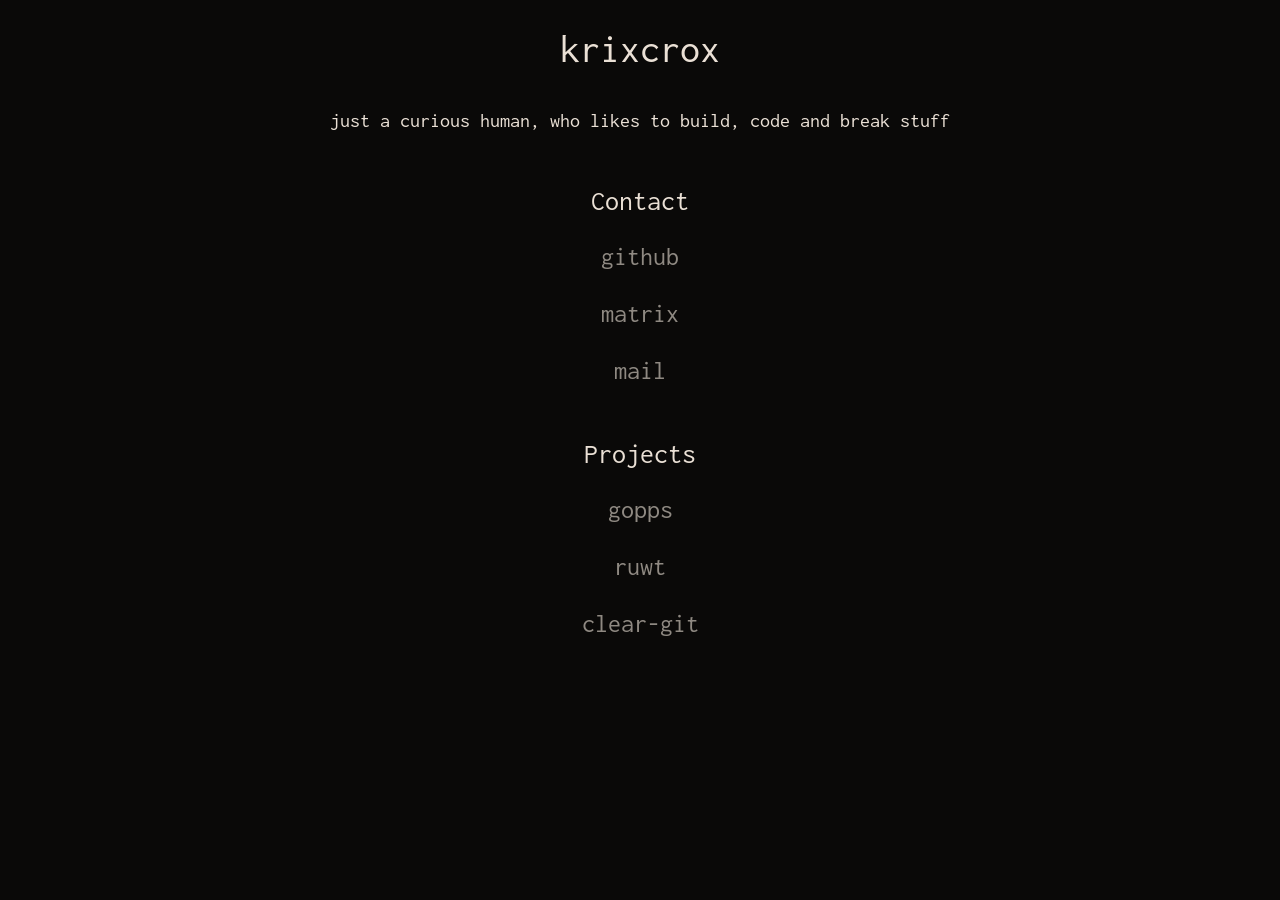
==== index.html @ ac59c96f "update description" ====
<DOCTYPE html>
<html lang="en">
    <head>
        <meta charset="utf-8">
        <title>krixcrox</title>
        <link rel="preconnect" href="https://fonts.googleapis.com">
        <link rel="preconnect" href="https://fonts.gstatic.com" crossorigin>
        <link href="https://fonts.googleapis.com/css2?family=Inconsolata&display=swap" rel="stylesheet">
        <script type='text/javascript' src='index.js'></script>
        <style>
            html{
                background-color:#0a0908;
                font-size:20px;
                color:#EAE0D5;
                text-align: center;
                margin-top: 1rem;
                font-family: 'Inconsolata', monospace;
            }

            header>p::selection, a::selection, p::selection{
                background-color: #22333b;
            }

            .name{
                font-size: 2rem;
            }

            .contact, .projects{
                font-size: 1.4rem;
                margin-top:55px;
            }

            ul{
                margin-top: 20px;
                list-style:none;
                padding-left:0;
            }

            li{
                margin-bottom: 30px;
            }

            a {
                color:#eae0d598;
                text-decoration: none;
                font-size: 1.3rem;
                padding: 0.8rem;
            }

            a:hover{
                color:#5e548e;
            }

            @media screen and (max-width: 1000px) {
                html{
                    font-size:3rem;
                }
                
                .contact{
                    margin-top: 80px;
                }
                li{
                    margin-bottom: 
                    100px;
                }
            }
        </style>
    </head>
    <body>
        <header>
            <p class="name">krixcrox</p>
            <p>just a curious human, who likes to build, code and break stuff</p>
        </header>
        <p class="contact">Contact</p>
        <ul>
            <li>
                <a href="https://github.com/falkwitte">github</a>
            </li>
            <li>
                <a href="https://matrix.to/#/@krixcrox:matrix.hopfenspace.org">matrix</a>
            </li>
            <li>
                <a href="mailto:krixcrox@duck.com">mail</a>
            </li>
        </ul>
        <p class="projects">Projects</p>
        <ul>
            <li>
                <a href="https://github.com/falkwitte/gopps">gopps</a>
            </li>
            <li>
                <a href="https://falkwitte.github.io/ruwt">ruwt</a>
            </li>
            <li>
                <a href="https://github.com/falkwitte/clear-git">clear-git</a>
            </li>
        </ul>
    </body>
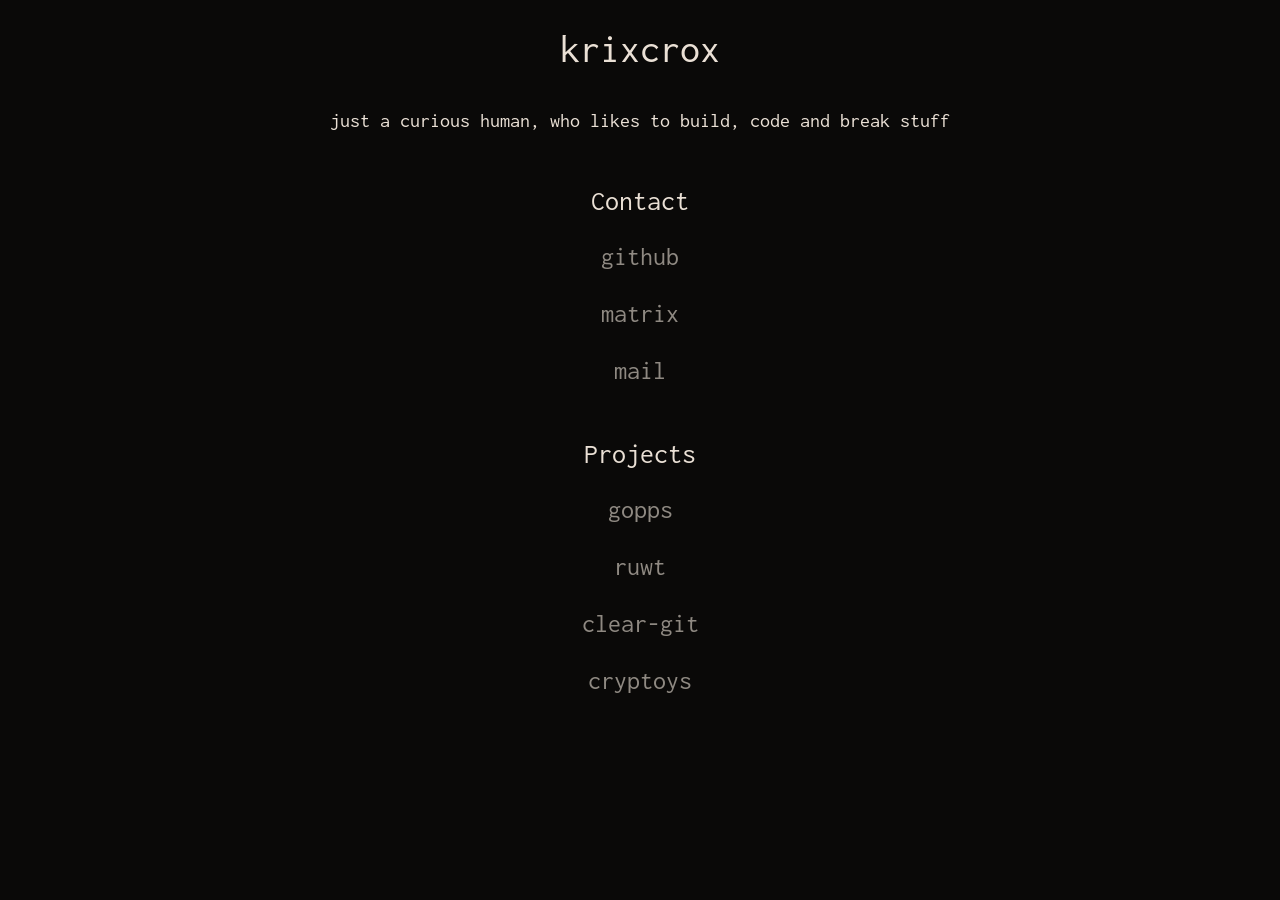
==== commit 9e519d62: "fix wrong link, add project" ====
--- a/index.html
+++ b/index.html
@@ -89,10 +89,13 @@
                 <a href="https://github.com/falkwitte/gopps">gopps</a>
             </li>
             <li>
-                <a href="https://falkwitte.github.io/ruwt">ruwt</a>
+                <a href="https://github.com/falkwitte/ruwt">ruwt</a>
             </li>
             <li>
                 <a href="https://github.com/falkwitte/clear-git">clear-git</a>
             </li>
+            <li>
+                <a href="https://github.com/falkwitte/cryptoys">cryptoys</a>
+            </li>
         </ul>
     </body>
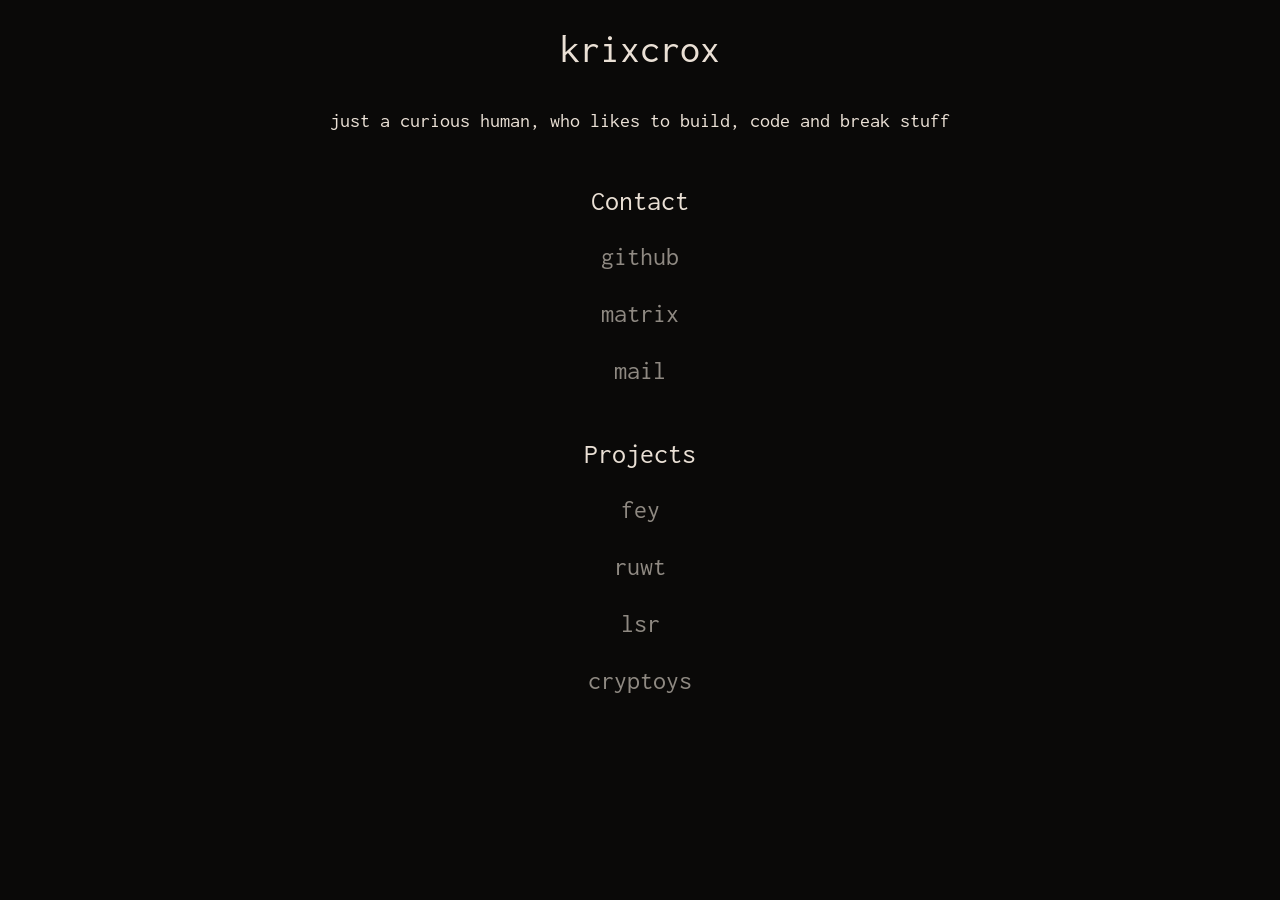
==== commit 5a3006c5: "update links" ====
--- a/index.html
+++ b/index.html
@@ -1,5 +1,6 @@
 <DOCTYPE html>
 <html lang="en">
+<!-- Greetings fellow Hacker -->
     <head>
         <meta charset="utf-8">
         <title>krixcrox</title>
@@ -74,7 +75,7 @@
         <p class="contact">Contact</p>
         <ul>
             <li>
-                <a href="https://github.com/falkwitte">github</a>
+                <a href="https://github.com/ukrixcrox">github</a>
             </li>
             <li>
                 <a href="https://matrix.to/#/@krixcrox:matrix.hopfenspace.org">matrix</a>
@@ -86,16 +87,16 @@
         <p class="projects">Projects</p>
         <ul>
             <li>
-                <a href="https://github.com/falkwitte/gopps">gopps</a>
+                <a href="https://github.com/fey-project/fey">fey</a>
             </li>
             <li>
-                <a href="https://github.com/falkwitte/ruwt">ruwt</a>
+                <a href="https://github.com/ukrixcrox/ruwt">ruwt</a>
             </li>
             <li>
-                <a href="https://github.com/falkwitte/clear-git">clear-git</a>
+                <a href="https://github.com/ukrixcrox/lsr">lsr</a>
             </li>
             <li>
-                <a href="https://github.com/falkwitte/cryptoys">cryptoys</a>
+                <a href="https://github.com/ukrixcrox/cryptoys">cryptoys</a>
             </li>
         </ul>
     </body>
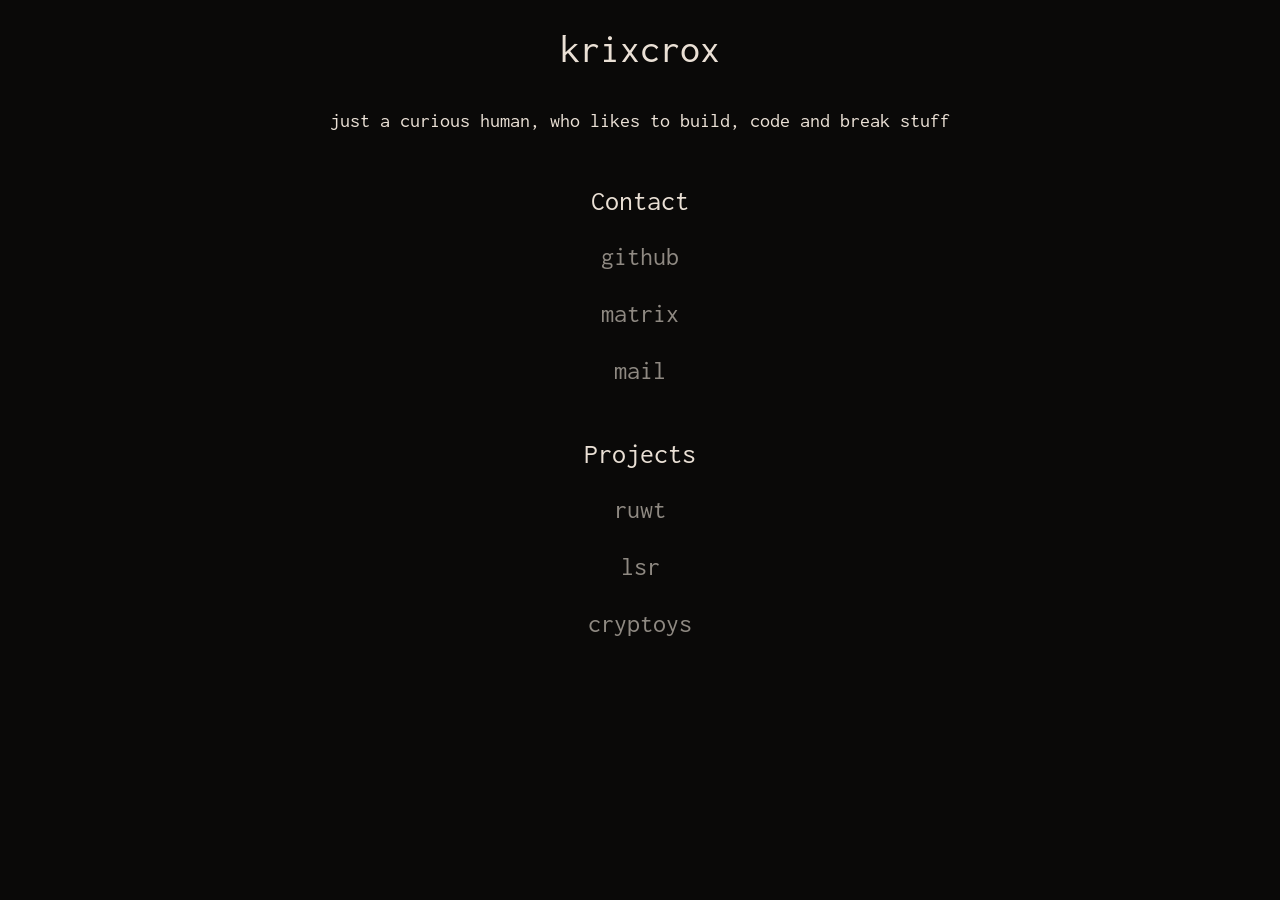
==== commit 4d1db054: "change links" ====
--- a/index.html
+++ b/index.html
@@ -87,9 +87,6 @@
         <p class="projects">Projects</p>
         <ul>
             <li>
-                <a href="https://github.com/fey-project/fey">fey</a>
-            </li>
-            <li>
                 <a href="https://github.com/ukrixcrox/ruwt">ruwt</a>
             </li>
             <li>
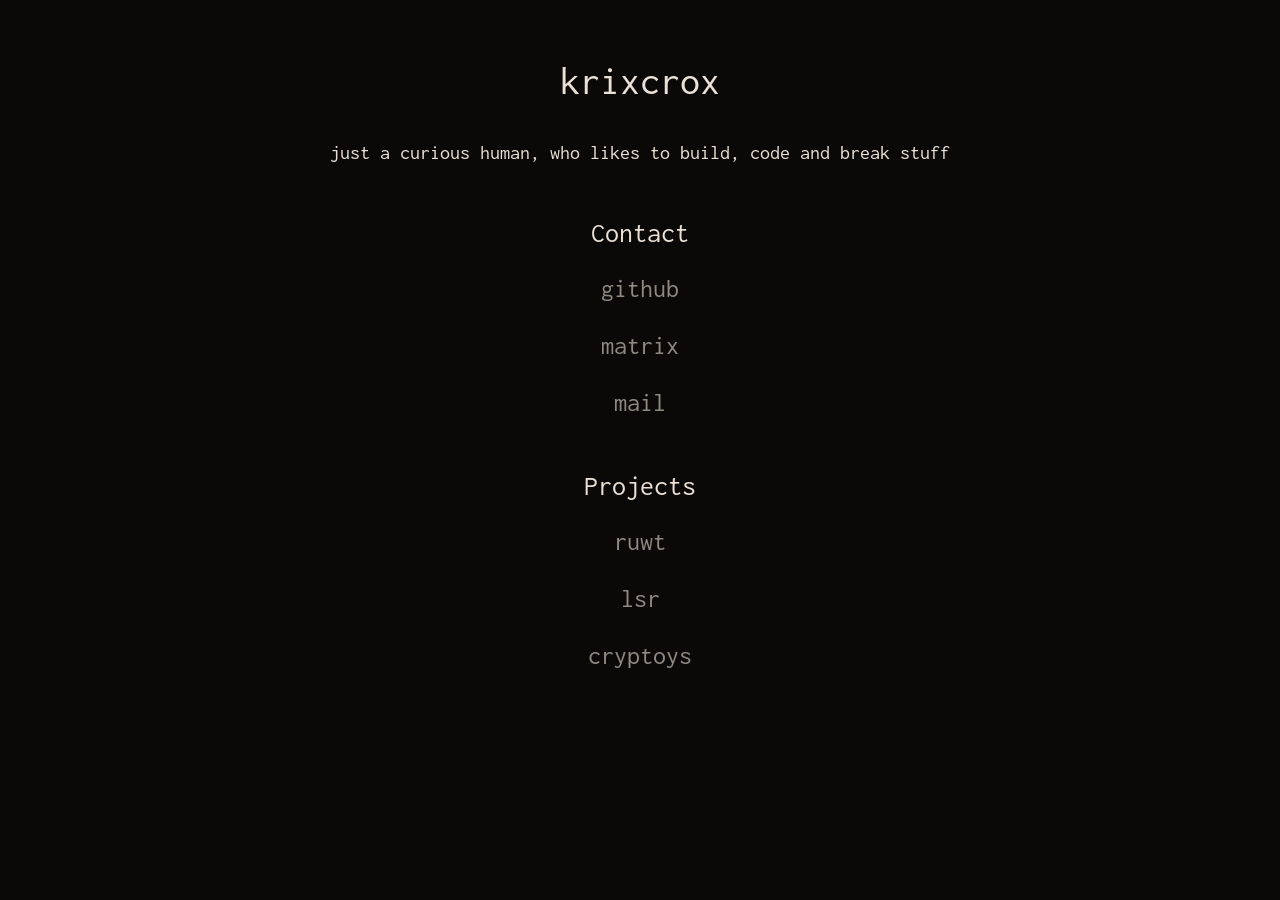
==== commit 258a35f1: "add supersecretpage" ====
--- a/index.html
+++ b/index.html
@@ -1,4 +1,4 @@
-<DOCTYPE html>
+<!DOCTYPE html>
 <html lang="en">
 <!-- Greetings fellow Hacker -->
     <head>
@@ -7,7 +7,7 @@
         <link rel="preconnect" href="https://fonts.googleapis.com">
         <link rel="preconnect" href="https://fonts.gstatic.com" crossorigin>
         <link href="https://fonts.googleapis.com/css2?family=Inconsolata&display=swap" rel="stylesheet">
-        <script type='text/javascript' src='index.js'></script>
+        <script type='text/javascript'>console.log("Hi, wanna hire me, or just looking around?")</script>
         <style>
             html{
                 background-color:#0a0908;
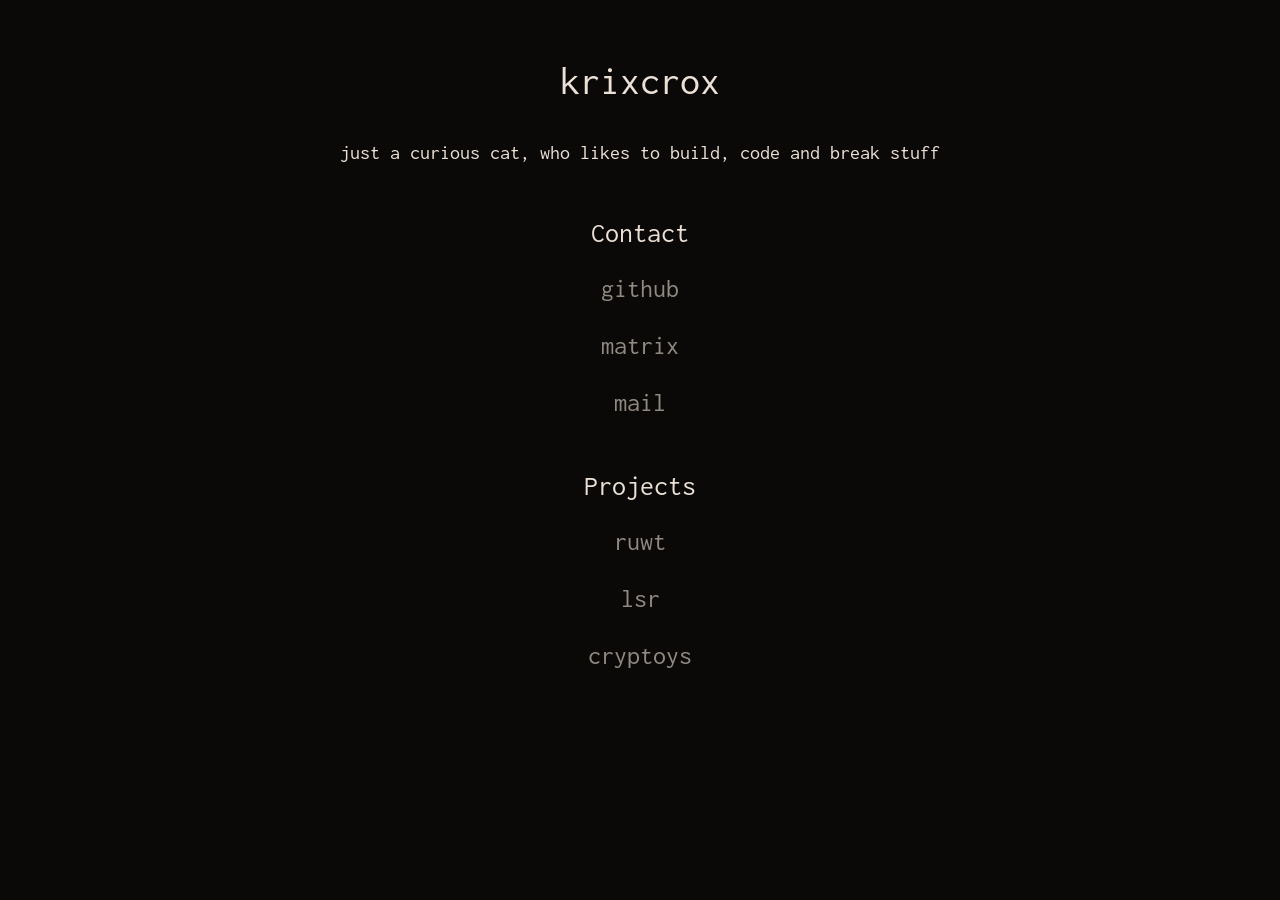
==== commit 699f56bf: "i am a cat" ====
--- a/index.html
+++ b/index.html
@@ -1,6 +1,6 @@
 <!DOCTYPE html>
 <html lang="en">
-<!-- Greetings fellow Hacker -->
+<!-- Greetings fellow cat -->
     <head>
         <meta charset="utf-8">
         <title>krixcrox</title>
@@ -70,7 +70,7 @@
     <body>
         <header>
             <p class="name">krixcrox</p>
-            <p>just a curious human, who likes to build, code and break stuff</p>
+            <p>just a curious cat, who likes to build, code and break stuff</p>
         </header>
         <p class="contact">Contact</p>
         <ul>
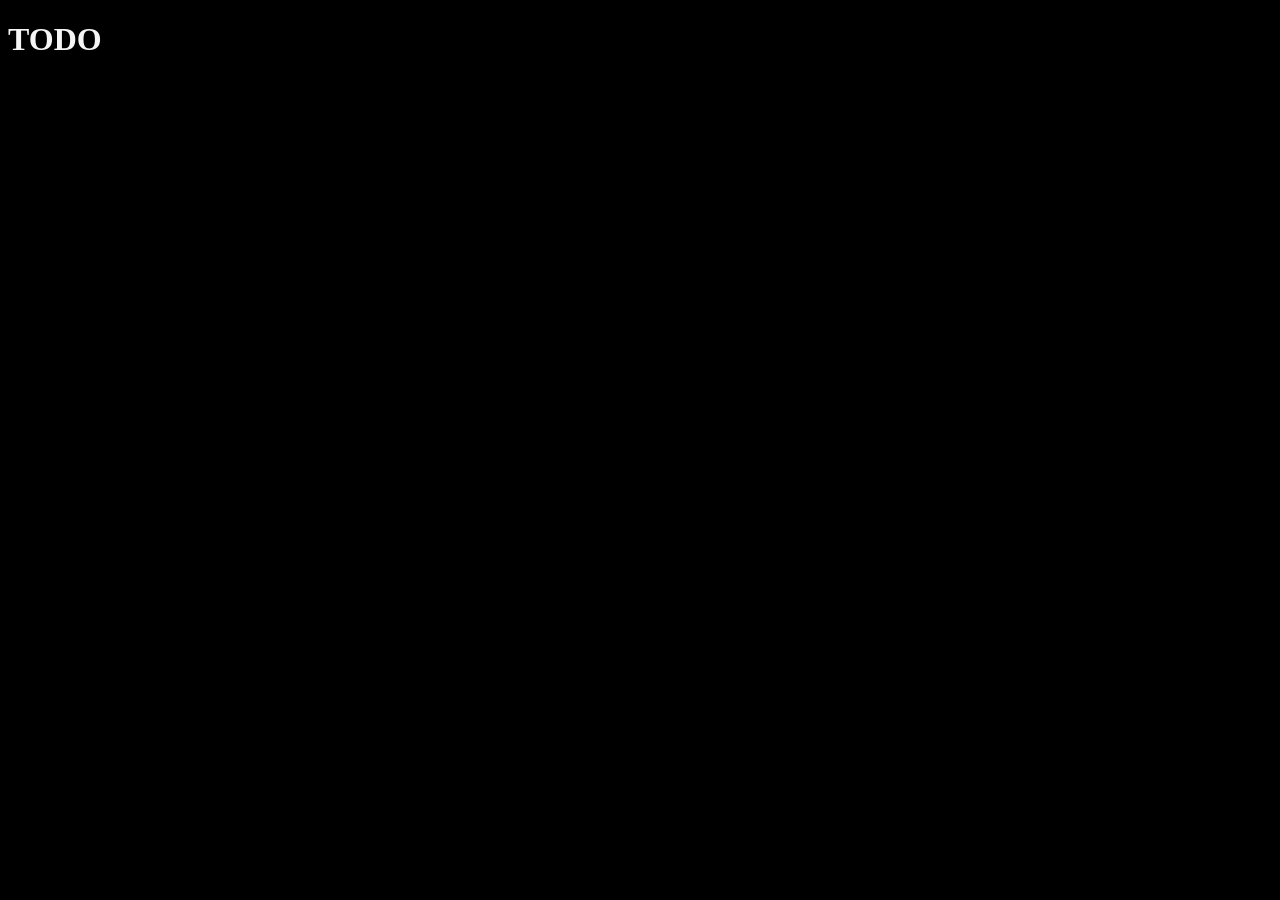
==== commit 10f7ecea: "new page still being build" ====
--- a/index.html
+++ b/index.html
@@ -1,99 +1,17 @@
 <!DOCTYPE html>
+<!-- hi -->
 <html lang="en">
-<!-- Greetings fellow cat -->
     <head>
         <meta charset="utf-8">
-        <title>krixcrox</title>
-        <link rel="preconnect" href="https://fonts.googleapis.com">
-        <link rel="preconnect" href="https://fonts.gstatic.com" crossorigin>
-        <link href="https://fonts.googleapis.com/css2?family=Inconsolata&display=swap" rel="stylesheet">
-        <script type='text/javascript'>console.log("Hi, wanna hire me, or just looking around?")</script>
+        <title>TODO...</title>
         <style>
             html{
-                background-color:#0a0908;
-                font-size:20px;
-                color:#EAE0D5;
-                text-align: center;
-                margin-top: 1rem;
-                font-family: 'Inconsolata', monospace;
-            }
-
-            header>p::selection, a::selection, p::selection{
-                background-color: #22333b;
-            }
-
-            .name{
-                font-size: 2rem;
-            }
-
-            .contact, .projects{
-                font-size: 1.4rem;
-                margin-top:55px;
-            }
-
-            ul{
-                margin-top: 20px;
-                list-style:none;
-                padding-left:0;
-            }
-
-            li{
-                margin-bottom: 30px;
-            }
-
-            a {
-                color:#eae0d598;
-                text-decoration: none;
-                font-size: 1.3rem;
-                padding: 0.8rem;
-            }
-
-            a:hover{
-                color:#5e548e;
-            }
-
-            @media screen and (max-width: 1000px) {
-                html{
-                    font-size:3rem;
-                }
-                
-                .contact{
-                    margin-top: 80px;
-                }
-                li{
-                    margin-bottom: 
-                    100px;
-                }
+                background-color:black;
+                color:whitesmoke;
             }
         </style>
     </head>
     <body>
-        <header>
-            <p class="name">krixcrox</p>
-            <p>just a curious cat, who likes to build, code and break stuff</p>
-        </header>
-        <p class="contact">Contact</p>
-        <ul>
-            <li>
-                <a href="https://github.com/ukrixcrox">github</a>
-            </li>
-            <li>
-                <a href="https://matrix.to/#/@krixcrox:matrix.hopfenspace.org">matrix</a>
-            </li>
-            <li>
-                <a href="mailto:krixcrox@duck.com">mail</a>
-            </li>
-        </ul>
-        <p class="projects">Projects</p>
-        <ul>
-            <li>
-                <a href="https://github.com/ukrixcrox/ruwt">ruwt</a>
-            </li>
-            <li>
-                <a href="https://github.com/ukrixcrox/lsr">lsr</a>
-            </li>
-            <li>
-                <a href="https://github.com/ukrixcrox/cryptoys">cryptoys</a>
-            </li>
-        </ul>
+        <h1>TODO</h1>
     </body>
+</html>
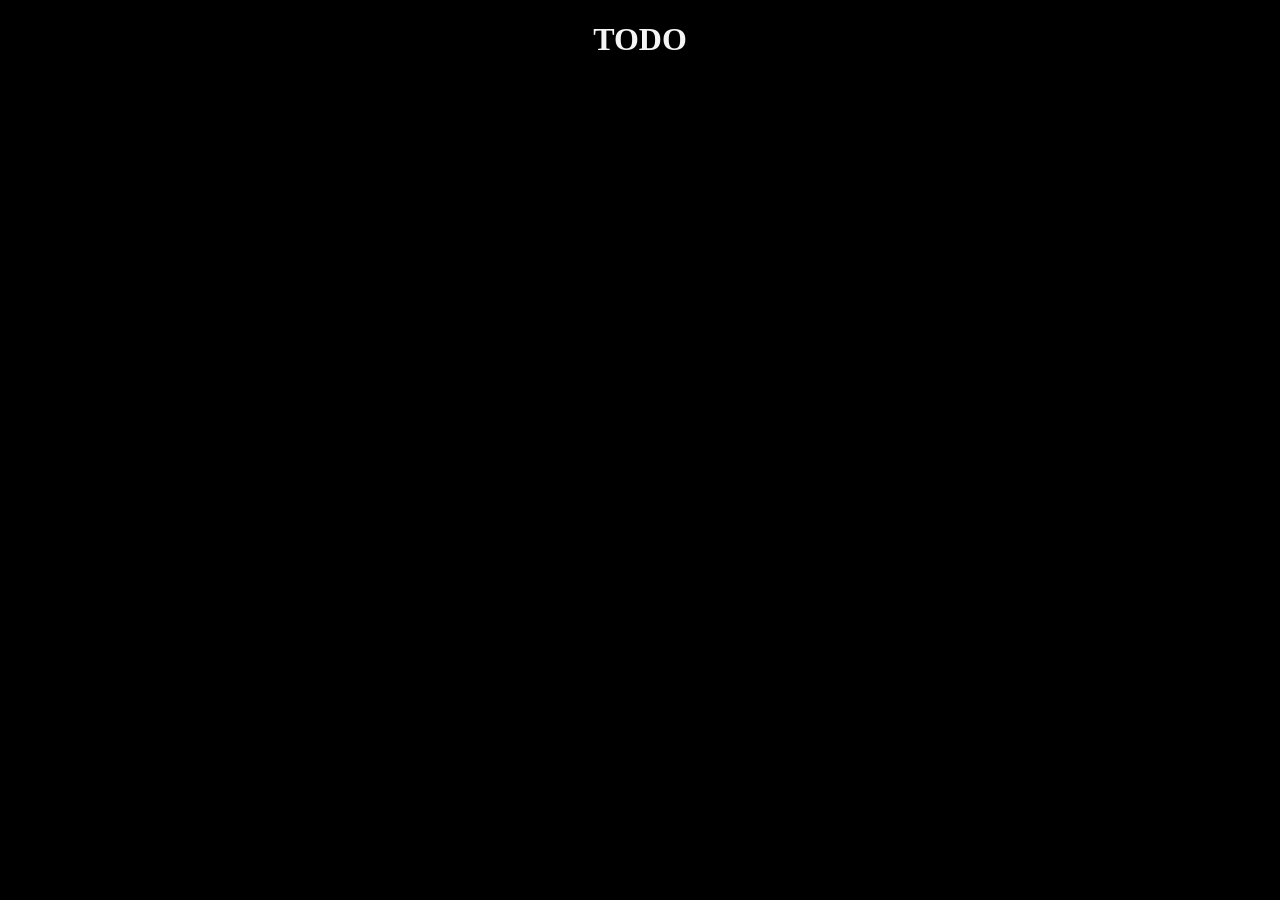
==== commit 08fae44f: "center text" ====
--- a/index.html
+++ b/index.html
@@ -8,6 +8,7 @@
             html{
                 background-color:black;
                 color:whitesmoke;
+                text-align: center;
             }
         </style>
     </head>
